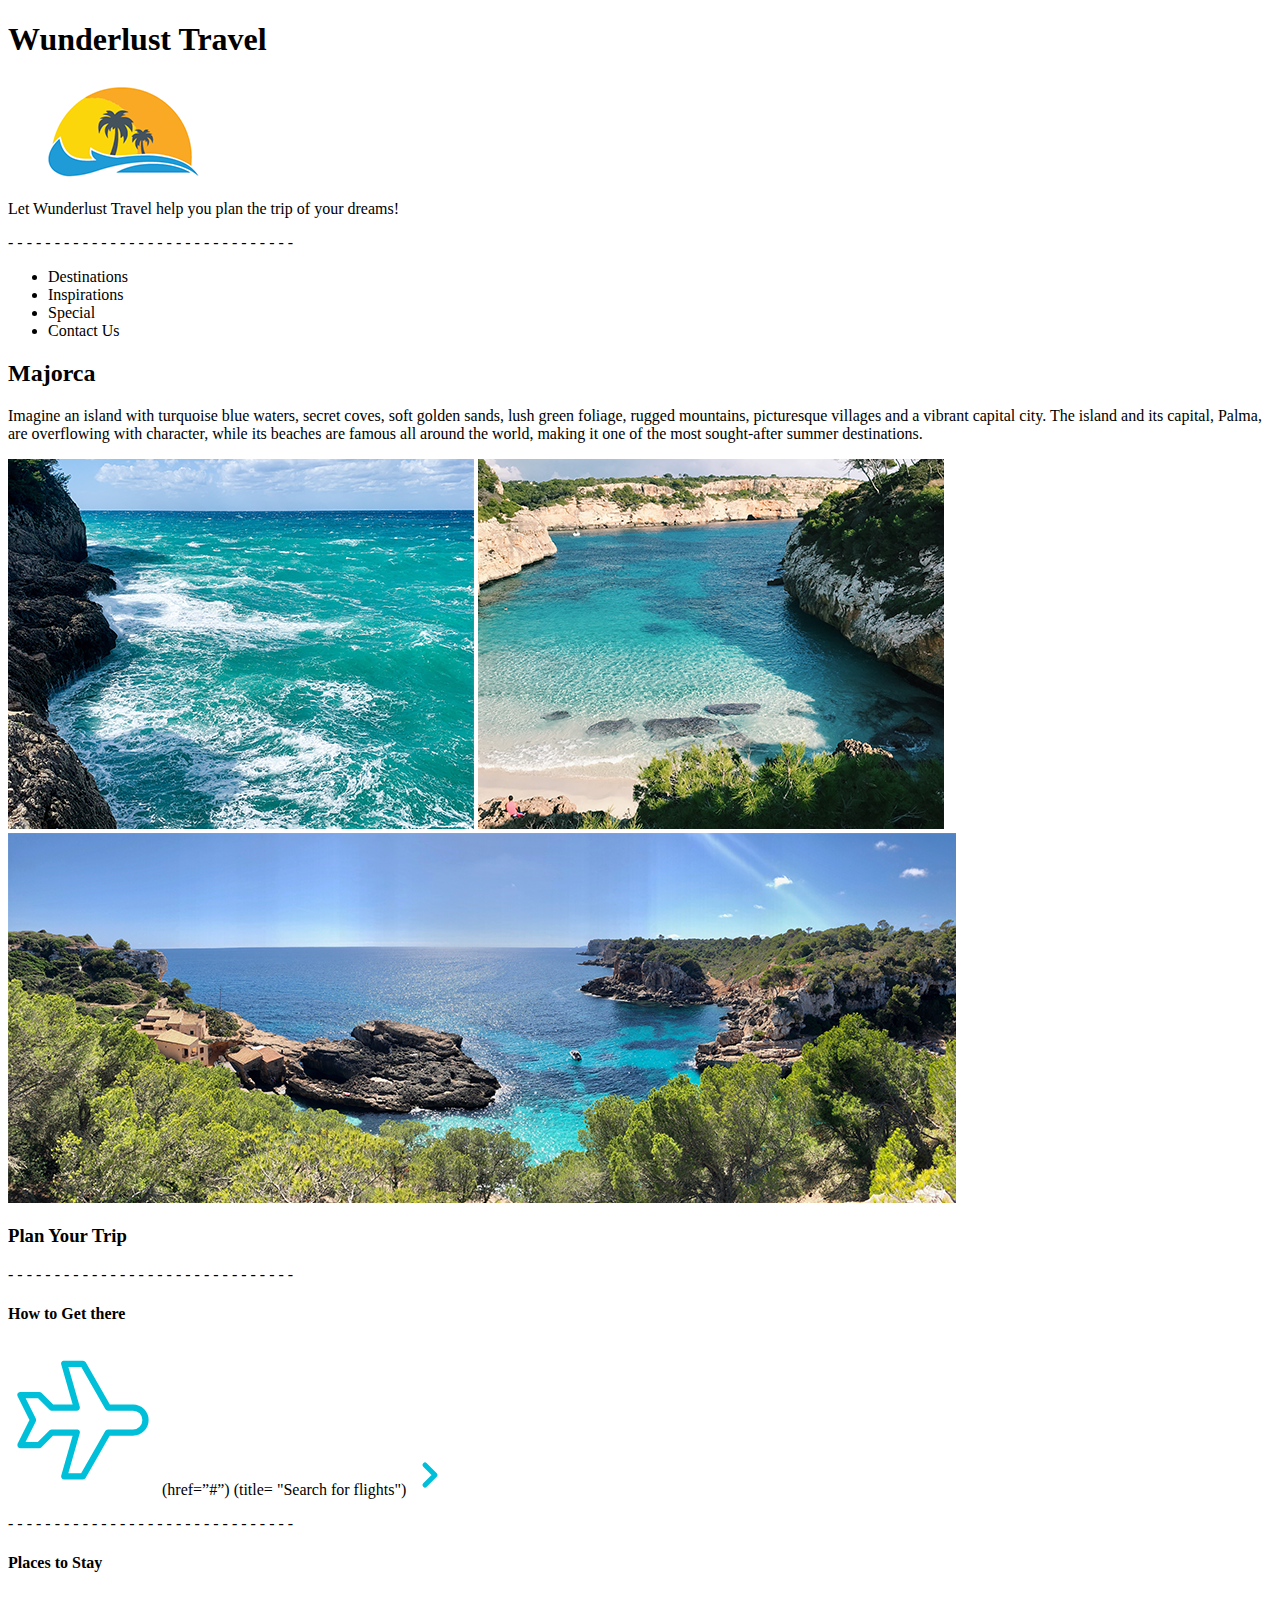
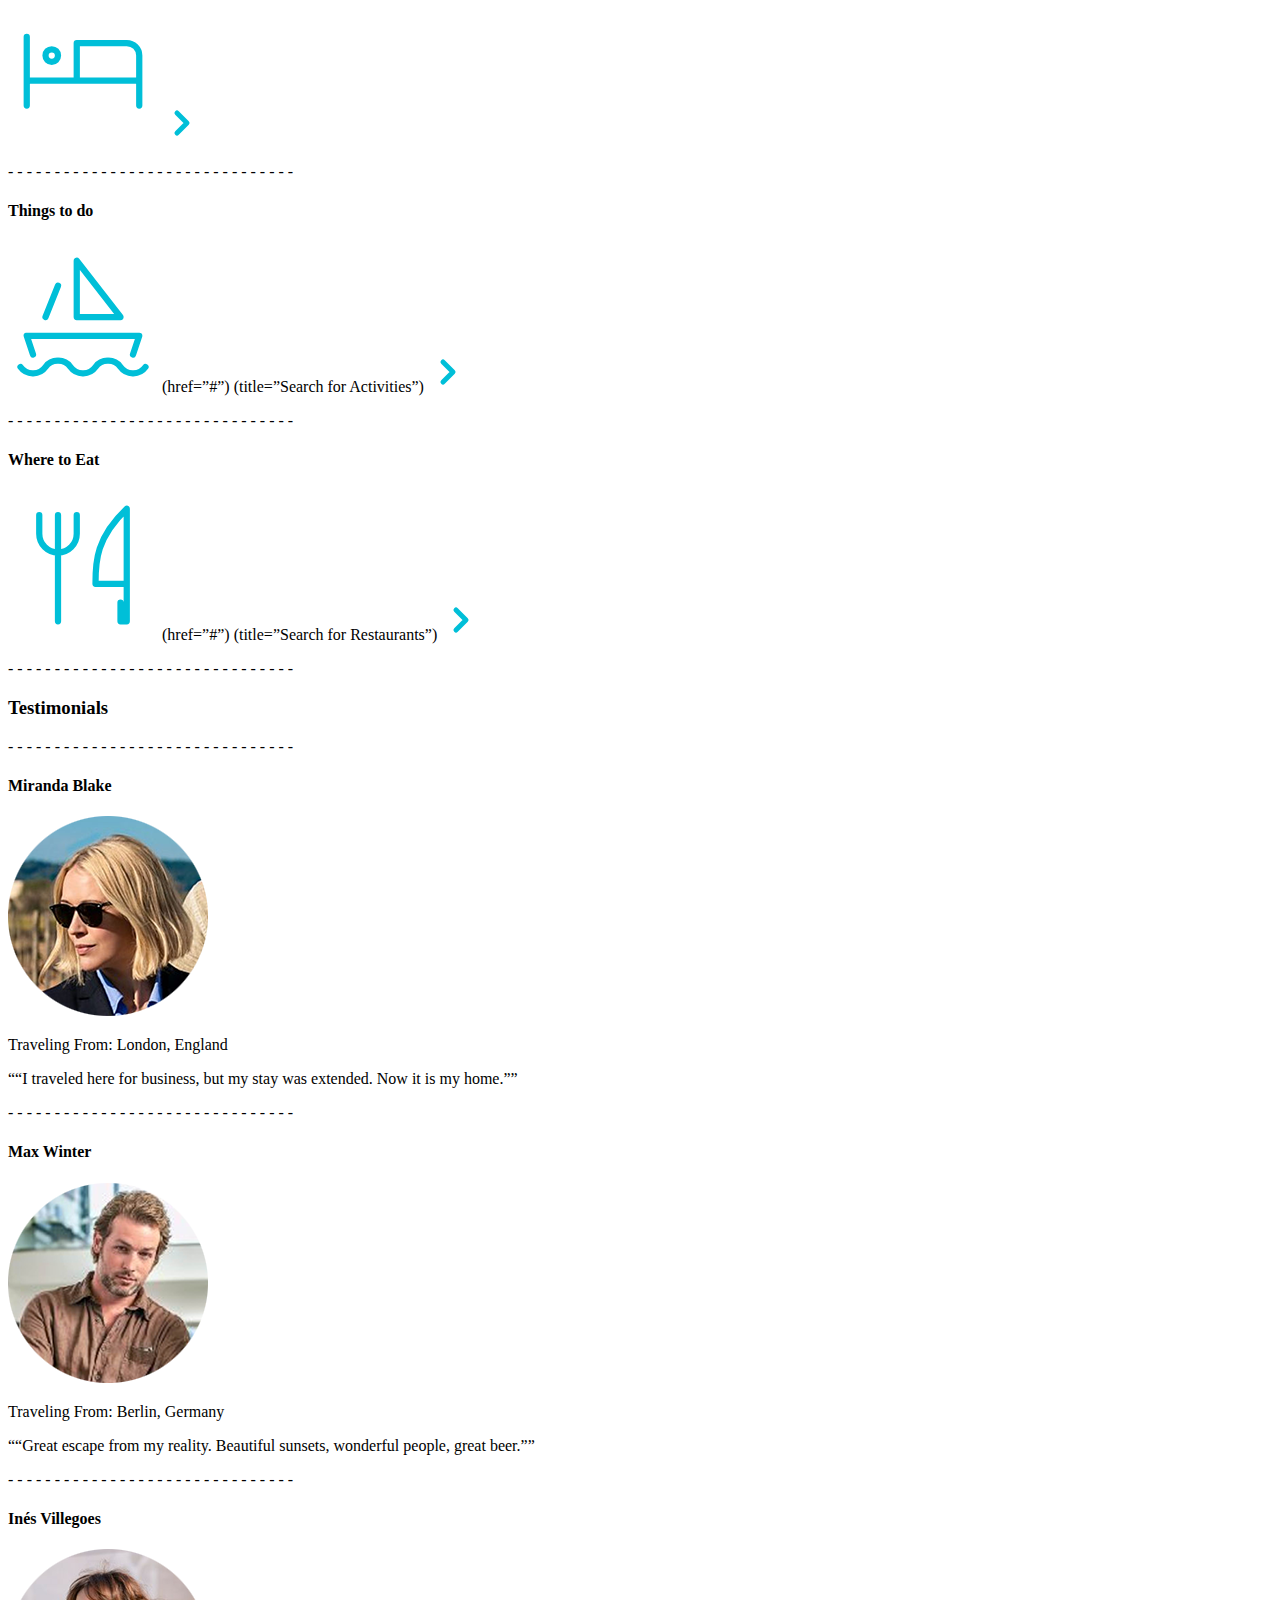
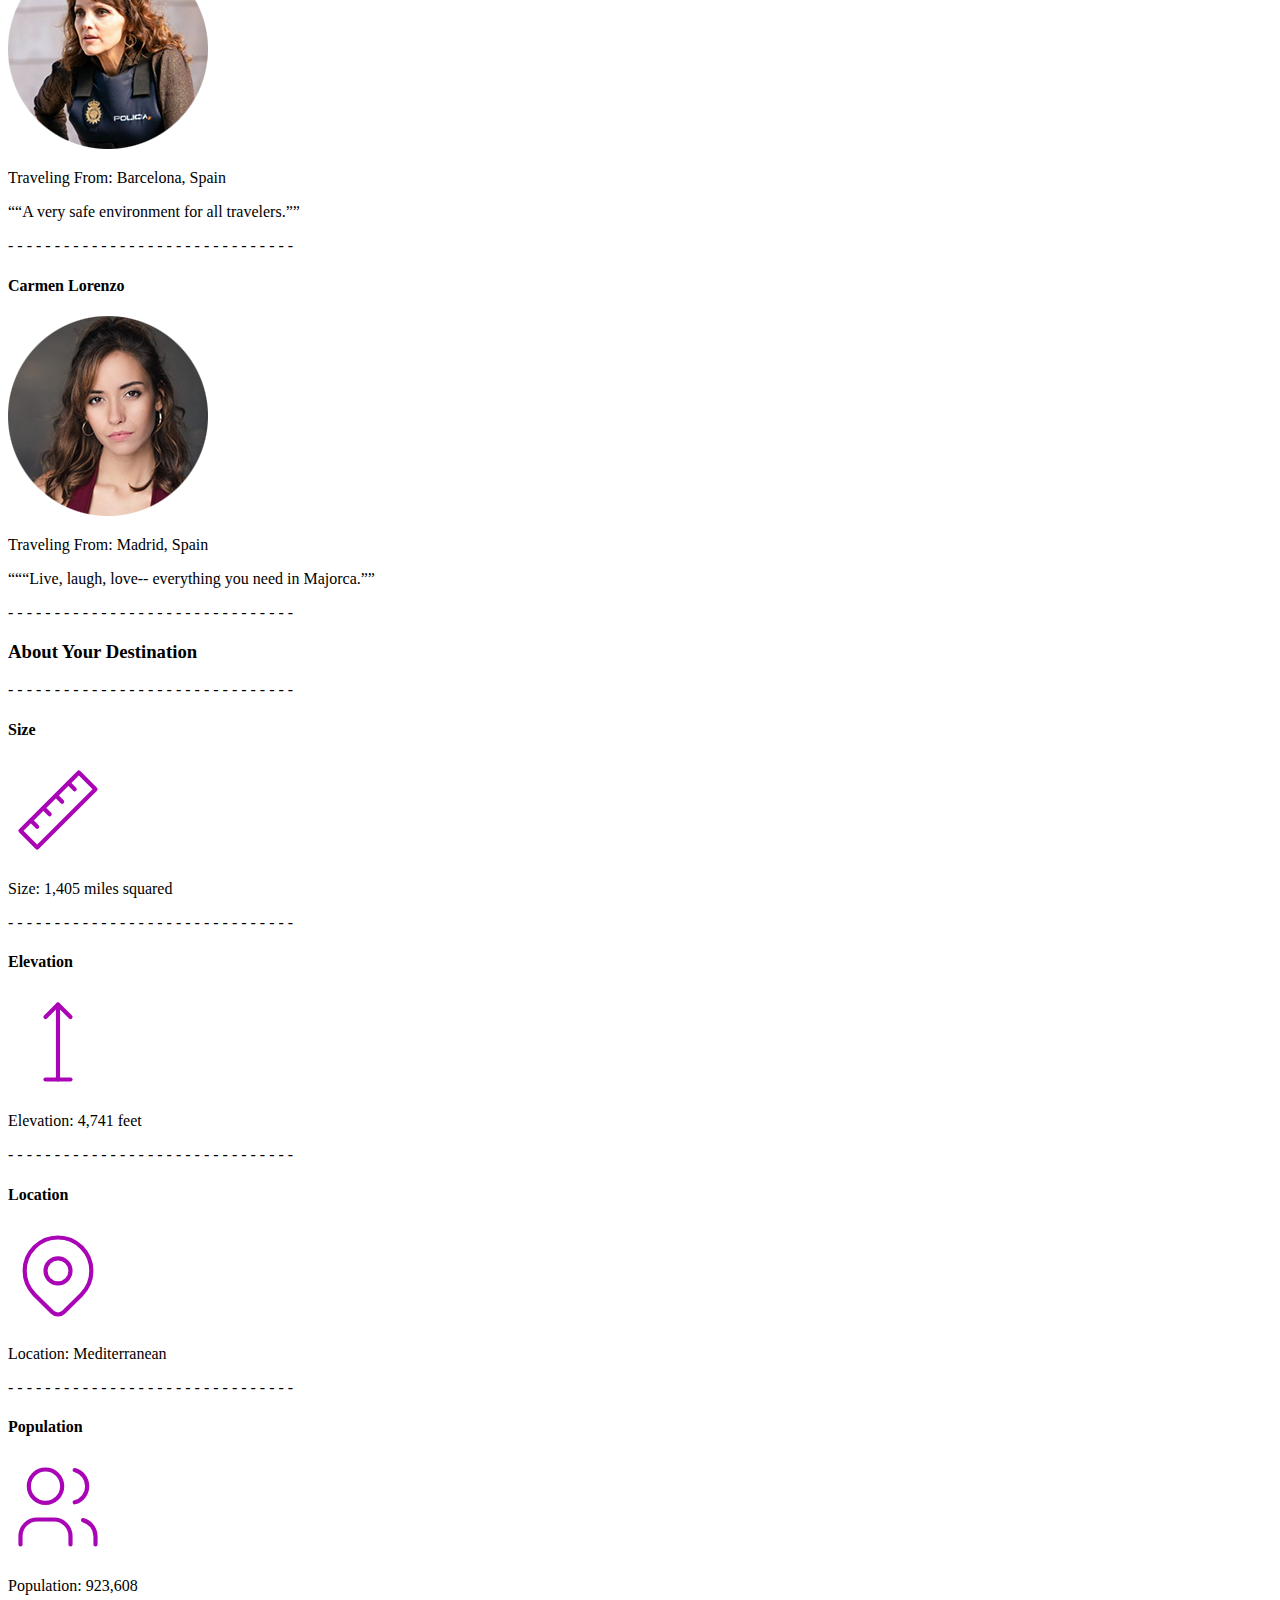
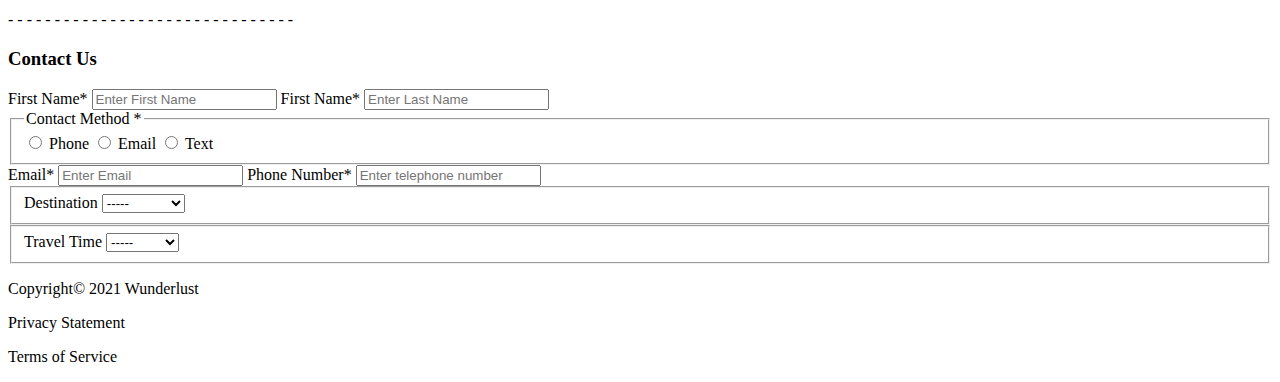
==== index.html @ 415a184a "wanderlust" ====
<!DOCTYPE html>
<html lang="en">
	<head>
		<title>Wunderlust Travel </title>
		<meta charset="utf-8">
		<meta name="description" content="GIT 414 Wunderlust ">
		<meta name="author" content="Grace Muro">
	</head>

    <body>
        <header>
            <h1>Wunderlust Travel </h1>
            <img src="logo.png" alt="logo"> 
            <p>Let Wunderlust Travel help you plan the trip of your dreams!</p>
            <p>- - - - - - - - - - - - - - - - - - - - - - - - - - - - - - -</p>
            <nav>
                <ul>
                    <li>Destinations</li>
                    <li>Inspirations</li>
                    <li>Special</li>
                    <li>Contact Us</li>
                </ul>
            </nav>
        </header>

        <main>
           <section>
            <h2>Majorca</h2>
            <p>Imagine an island with turquoise blue waters, secret coves, soft golden sands, lush green foliage, rugged mountains, picturesque villages and a vibrant capital city. The island and its capital, Palma, are overflowing with character, while its beaches are famous all around the world, making it one of the most sought-after summer destinations.</p>

            <img src="majorca-waves.png" alt = "waves of majorca">
            <img src="majorca-beach.png" alt = "majorca beach">
            <img src="majorca-cove.png" alt = "cove of majorca">
           </section>

           <section>
               <h3>Plan Your Trip</h3>
               <p>- - - - - - - - - - - - - - - - - - - - - - - - - - - - - - - </p>
               <h4>How to Get there</h4>
               <svg xmlns="http://www.w3.org/2000/svg" class="icon icon-tabler icon-tabler-plane" width="150" height="150" viewBox="0 0 24 24" stroke-width="1" stroke="#00bfd8" fill="none" stroke-linecap="round" stroke-linejoin="round">
                <path stroke="none" d="M0 0h24v24H0z" fill="none"/>
                <path d="M16 10h4a2 2 0 0 1 0 4h-4l-4 7h-3l2 -7h-4l-2 2h-3l2 -4l-2 -4h3l2 2h4l-2 -7h3z" />
              </svg>

              (href=”#”) (title= "Search for flights")
              <svg xmlns="http://www.w3.org/2000/svg" class="icon icon-tabler icon-tabler-chevron-right" width="40" height="40" viewBox="0 0 24 24" stroke-width="3" stroke="#00bfd8" fill="none" stroke-linecap="round" stroke-linejoin="round">
              <path stroke="none" d="M0 0h24v24H0z" fill="none"/>
              <polyline points="9 6 15 12 9 18" />
              </svg>
              
              <p>- - - - - - - - - - - - - - - - - - - - - - - - - - - - - - - </p>
           </section>

           <section>
                <h4>Places to Stay</h4>
                <svg xmlns="http://www.w3.org/2000/svg" class="icon icon-tabler icon-tabler-bed" width="150" height="150" viewBox="0 0 24 24" stroke-width="1" stroke="#00bfd8" fill="none" stroke-linecap="round" stroke-linejoin="round">
                    <path stroke="none" d="M0 0h24v24H0z" fill="none"/>
                    <path d="M3 7v11m0 -4h18m0 4v-8a2 2 0 0 0 -2 -2h-8v6" />
                    <circle cx="7" cy="10" r="1" />
                  </svg>

                  <svg xmlns="http://www.w3.org/2000/svg" class="icon icon-tabler icon-tabler-chevron-right" width="40" height="40" viewBox="0 0 24 24" stroke-width="3" stroke="#00bfd8" fill="none" stroke-linecap="round" stroke-linejoin="round">
                    <path stroke="none" d="M0 0h24v24H0z" fill="none"/>
                    <polyline points="9 6 15 12 9 18" />
                  </svg>
                  <p>- - - - - - - - - - - - - - - - - - - - - - - - - - - - - - - </p>
           </section>

           <section>
               <h4>Things to do</h4>

               <svg xmlns="http://www.w3.org/2000/svg" class="icon icon-tabler icon-tabler-sailboat" width="150" height="150" viewBox="0 0 24 24" stroke-width="1" stroke="#00bfd8" fill="none" stroke-linecap="round" stroke-linejoin="round">
                <path stroke="none" d="M0 0h24v24H0z" fill="none"/>
                <path d="M2 20a2.4 2.4 0 0 0 2 1a2.4 2.4 0 0 0 2 -1a2.4 2.4 0 0 1 2 -1a2.4 2.4 0 0 1 2 1a2.4 2.4 0 0 0 2 1a2.4 2.4 0 0 0 2 -1a2.4 2.4 0 0 1 2 -1a2.4 2.4 0 0 1 2 1a2.4 2.4 0 0 0 2 1a2.4 2.4 0 0 0 2 -1" />
                <path d="M4 18l-1 -3h18l-1 3" />
                <path d="M11 12h7l-7 -9v9" />
                <line x1="8" y1="7" x2="6" y2="12" />
              </svg>
              
              (href=”#”) (title=”Search for Activities”)
              <svg xmlns="http://www.w3.org/2000/svg" class="icon icon-tabler icon-tabler-chevron-right" width="40" height="40" viewBox="0 0 24 24" stroke-width="3" stroke="#00bfd8" fill="none" stroke-linecap="round" stroke-linejoin="round">
                <path stroke="none" d="M0 0h24v24H0z" fill="none"/>
                <polyline points="9 6 15 12 9 18" />
              </svg>

              <p>- - - - - - - - - - - - - - - - - - - - - - - - - - - - - - - </p>
           </section>

           <section>
               <h4>Where to Eat</h4>
               <svg xmlns="http://www.w3.org/2000/svg" class="icon icon-tabler icon-tabler-tools-kitchen-2" width="150" height="150" viewBox="0 0 24 24" stroke-width="1" stroke="#00bfd8" fill="none" stroke-linecap="round" stroke-linejoin="round">
                <path stroke="none" d="M0 0h24v24H0z" fill="none"/>
                <path d="M19 3v12h-5c-.023 -3.681 .184 -7.406 5 -12zm0 12v6h-1v-3m-10 -14v17m-3 -17v3a3 3 0 1 0 6 0v-3" />
              </svg>
              
              (href=”#”) (title=”Search for Restaurants”) 
              <svg xmlns="http://www.w3.org/2000/svg" class="icon icon-tabler icon-tabler-chevron-right" width="40" height="40" viewBox="0 0 24 24" stroke-width="3" stroke="#00bfd8" fill="none" stroke-linecap="round" stroke-linejoin="round">
                <path stroke="none" d="M0 0h24v24H0z" fill="none"/>
                <polyline points="9 6 15 12 9 18" />
              </svg>
              <p>- - - - - - - - - - - - - - - - - - - - - - - - - - - - - - - </p>
           </section>

           <section>
               <h3>Testimonials</h3>
               <p>- - - - - - - - - - - - - - - - - - - - - - - - - - - - - - - </p>

               <h4>Miranda Blake</h4>
               <img src ="miranda-blake.png" alt="photo of mmiranda blake ">
               <p>Traveling From: London, England</p>
               <q>“I traveled here for business, but my stay was extended. Now it is my home.”</q>
               <p>- - - - - - - - - - - - - - - - - - - - - - - - - - - - - - - </p>

               <h4>Max Winter</h4>
               <img src ="max-winter.png" alt ="photo of max winter">
               <p>Traveling From: Berlin, Germany</p>
               <q>“Great escape from my reality. Beautiful sunsets, wonderful people, great beer.”</q>
               <p>- - - - - - - - - - - - - - - - - - - - - - - - - - - - - - - </p>

               <h4>Inés Villegoes</h4>
               <img src ="ines-villegoes.png" alt ="photo of ines villegoes">
               <p>Traveling From: Barcelona, Spain</p>
               <q>“A very safe environment for all travelers.”</q>
               <p>- - - - - - - - - - - - - - - - - - - - - - - - - - - - - - - </p>

               <h4>Carmen Lorenzo</h4>
               <img src ="carmen-lorenzo.png" alt ="photo of carmen lorenzo">
               <p>Traveling From: Madrid, Spain</p>
               <q>““Live, laugh, love-- everything you need in Majorca.”</q>
               <p>- - - - - - - - - - - - - - - - - - - - - - - - - - - - - - - </p>
           </section>

           <section>
               <h3>About Your Destination</h3>
               <p>- - - - - - - - - - - - - - - - - - - - - - - - - - - - - - - </p>
               <h4>Size</h4>

               <svg xmlns="http://www.w3.org/2000/svg" class="icon icon-tabler icon-tabler-ruler-2" width="100" height="100" viewBox="0 0 24 24" stroke-width="1" stroke="#a905b6" fill="none" stroke-linecap="round" stroke-linejoin="round">
                <path stroke="none" d="M0 0h24v24H0z" fill="none"/>
                <path d="M17 3l4 4l-14 14l-4 -4z" />
                <path d="M16 7l-1.5 -1.5" />
                <path d="M13 10l-1.5 -1.5" />
                <path d="M10 13l-1.5 -1.5" />
                <path d="M7 16l-1.5 -1.5" />
              </svg>

              <p>Size: 1,405 miles squared</p>
              <p>- - - - - - - - - - - - - - - - - - - - - - - - - - - - - - - </p>

              <h4>Elevation</h4>

              <svg xmlns="http://www.w3.org/2000/svg" class="icon icon-tabler icon-tabler-arrow-top-bar" width="100" height="100" viewBox="0 0 24 24" stroke-width="1" stroke="#a905b6" fill="none" stroke-linecap="round" stroke-linejoin="round">
                <path stroke="none" d="M0 0h24v24H0z" fill="none"/>
                <line x1="12" y1="21" x2="12" y2="3" />
                <path d="M15 6l-3 -3l-3 3" />
                <line x1="9" y1="21" x2="15" y2="21" />
              </svg>

              <p>Elevation: 4,741 feet</p>
              <p>- - - - - - - - - - - - - - - - - - - - - - - - - - - - - - - </p>

              <h4>Location</h4>
              <svg xmlns="http://www.w3.org/2000/svg" class="icon icon-tabler icon-tabler-map-pin" width="100" height="100" viewBox="0 0 24 24" stroke-width="1" stroke="#a905b6" fill="none" stroke-linecap="round" stroke-linejoin="round">
                <path stroke="none" d="M0 0h24v24H0z" fill="none"/>
                <circle cx="12" cy="11" r="3" />
                <path d="M17.657 16.657l-4.243 4.243a2 2 0 0 1 -2.827 0l-4.244 -4.243a8 8 0 1 1 11.314 0z" />
              </svg>

              <p>Location: Mediterranean </p>
              <p>- - - - - - - - - - - - - - - - - - - - - - - - - - - - - - - </p>

              <h4>Population</h4>

              <svg xmlns="http://www.w3.org/2000/svg" class="icon icon-tabler icon-tabler-users" width="100" height="100" viewBox="0 0 24 24" stroke-width="1" stroke="#a905b6" fill="none" stroke-linecap="round" stroke-linejoin="round">
                <path stroke="none" d="M0 0h24v24H0z" fill="none"/>
                <circle cx="9" cy="7" r="4" />
                <path d="M3 21v-2a4 4 0 0 1 4 -4h4a4 4 0 0 1 4 4v2" />
                <path d="M16 3.13a4 4 0 0 1 0 7.75" />
                <path d="M21 21v-2a4 4 0 0 0 -3 -3.85" />
              </svg>

              <p>Population: 923,608</p>
              <p>- - - - - - - - - - - - - - - - - - - - - - - - - - - - - - - </p>
           </section>

           <section>
               <h3>Contact Us</h3>

               <form>
                   <!-- first name-->
			        <label for="firstName">First Name<span class="required">*</span></label>
                    <input name="firstName" type="text" placeholder="Enter First Name" id="firstName" autocomplete="name">

                    <!-- last name-->
			        <label for="lastName">First Name<span class="required">*</span></label>
                    <input name="lastName" type="text" placeholder="Enter Last Name" id="lastName" autocomplete="name">

                    <!--method of contact-->
                    <fieldset>
                        <legend>Contact Method <span class="required">*</span></legend>
                    <input type="radio" required>
                            <label class="radio">Phone</label>
                
                    <input type="radio" required>
                            <label class="radio">Email</label>

                    <input type="radio" required>
                            <label class="radio">Text</label>
                    </fieldset>

                    <!--email-->
                    <label for="email">Email<span class="required">*</span></label>
                    <input name="email" type="email" placeholder="Enter Email" id="email" autocomplete="email">
                        
                    <!--phone number-->
                    <label for="phoneNumber">Phone Number<span class="required">*</span></label>
                    <input name="phoneNumber" type="text" placeholder="Enter telephone number" id="phoneNumber" autocomplete="tel-national">

                    <!--destination-->
                    <fieldset>
                        <label for="destination" class = "destination">Destination</label>
                                 <select id="destination" name="destination">
                                    <option value="Destination">-----</option>
                                    <option value="Barcelona">Barcelona</option>
                                    <option value="Granada">Granada</option>
                                    <option value="Ibiza">Ibiza</option>
                                    <option value="Madrids">Madrid</option>
                                    <option value="Majorca"> Majorca</option>
                                    <option value="Seville">Seville</option>
                                    <option value="Tenerife">Tenerife</option>
                                    <option value="Valencia">Valencia</option>
                                </select>
                    </fieldset>

                    <!--Travel Time-->
                    <fieldset>
                        <label for="travelTime" class = "travelTime">Travel Time</label>
                                 <select id="travelTime" name="travelTime">
                                    <option value="travelTime">-----</option>
                                    <option value="Fall">Fall</option>
                                    <option value="Winter">Winter</option>
                                    <option value="Spring">Spring</option>
                                    <option value="Summer">Summer</option>
                                    <option value="Flexible">Flexible</option>
                                </select>
                    </fieldset>
                </form>
            </section>
        </main>
            <footer>
            <p>Copyright&copy; 2021 Wunderlust</p>
            <p>Privacy Statement</p>
            <p>Terms of Service</p>
            </footer>
    </body>
</html>
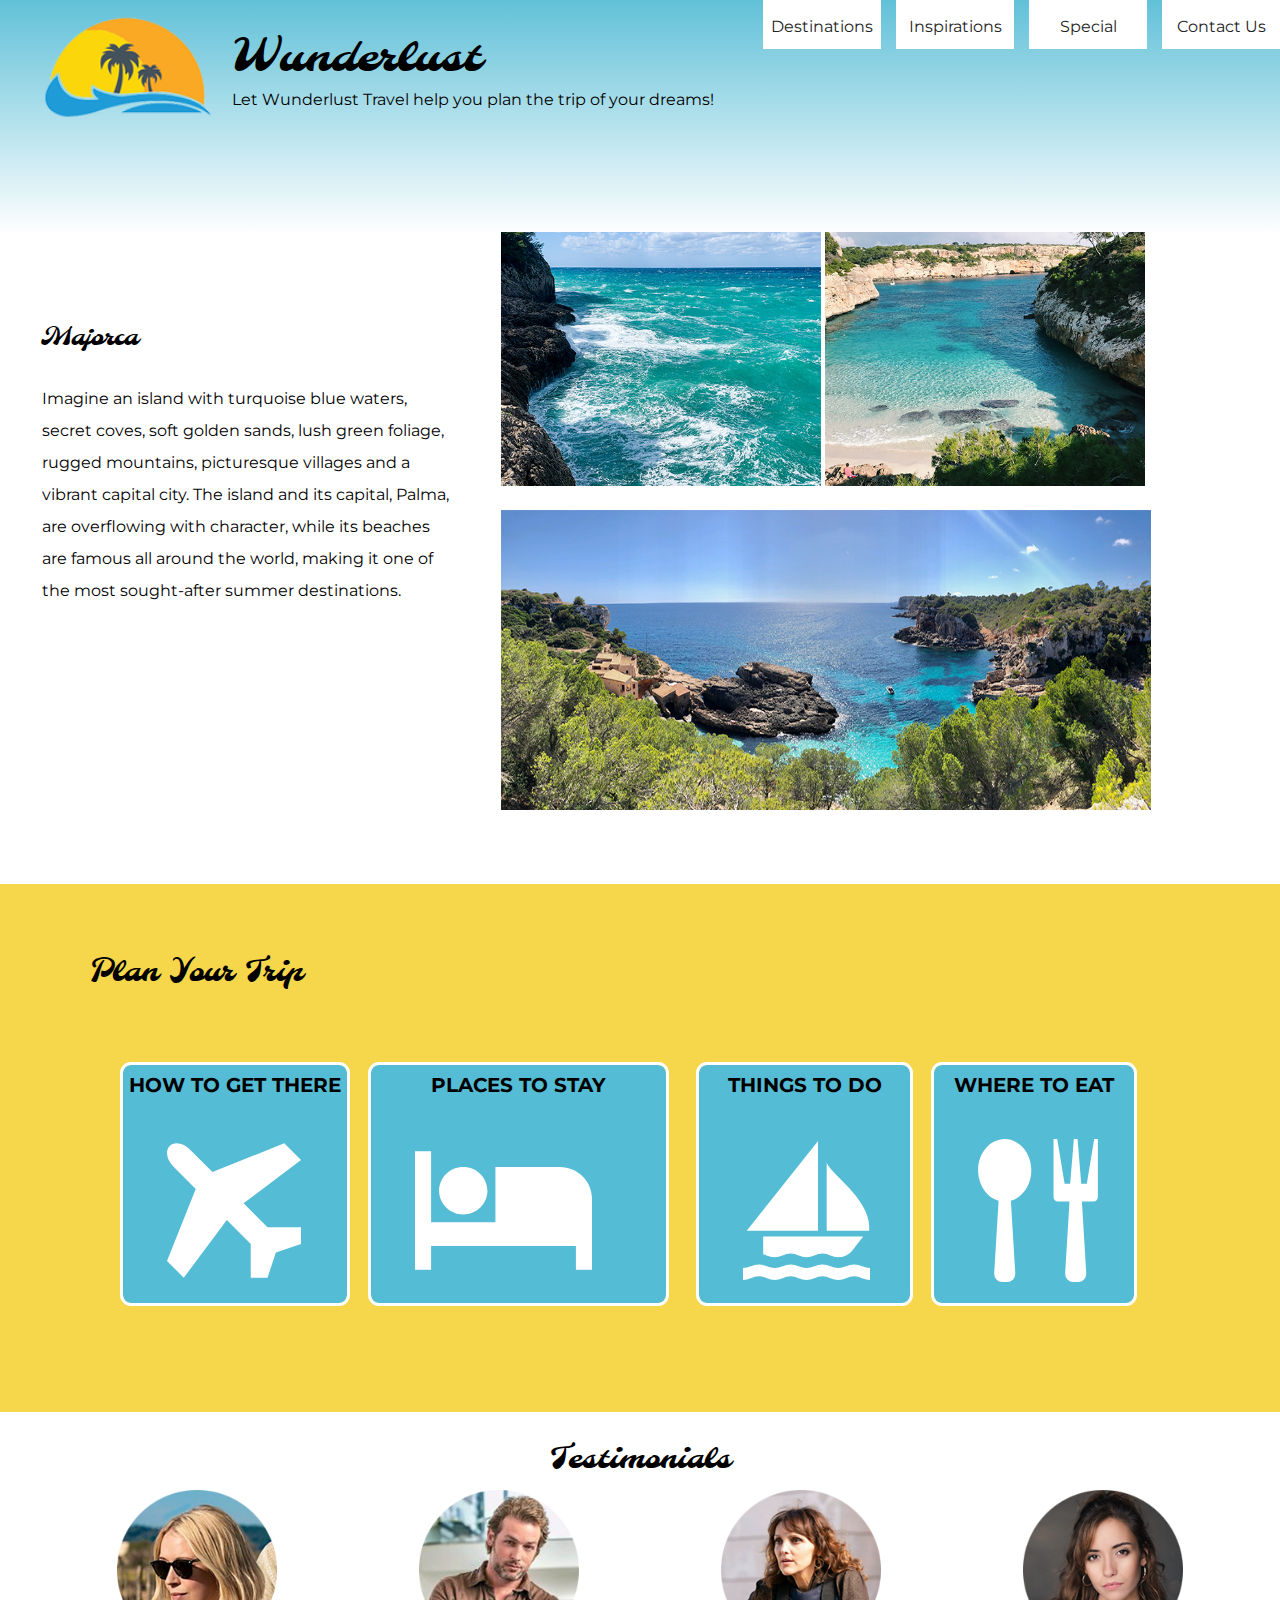
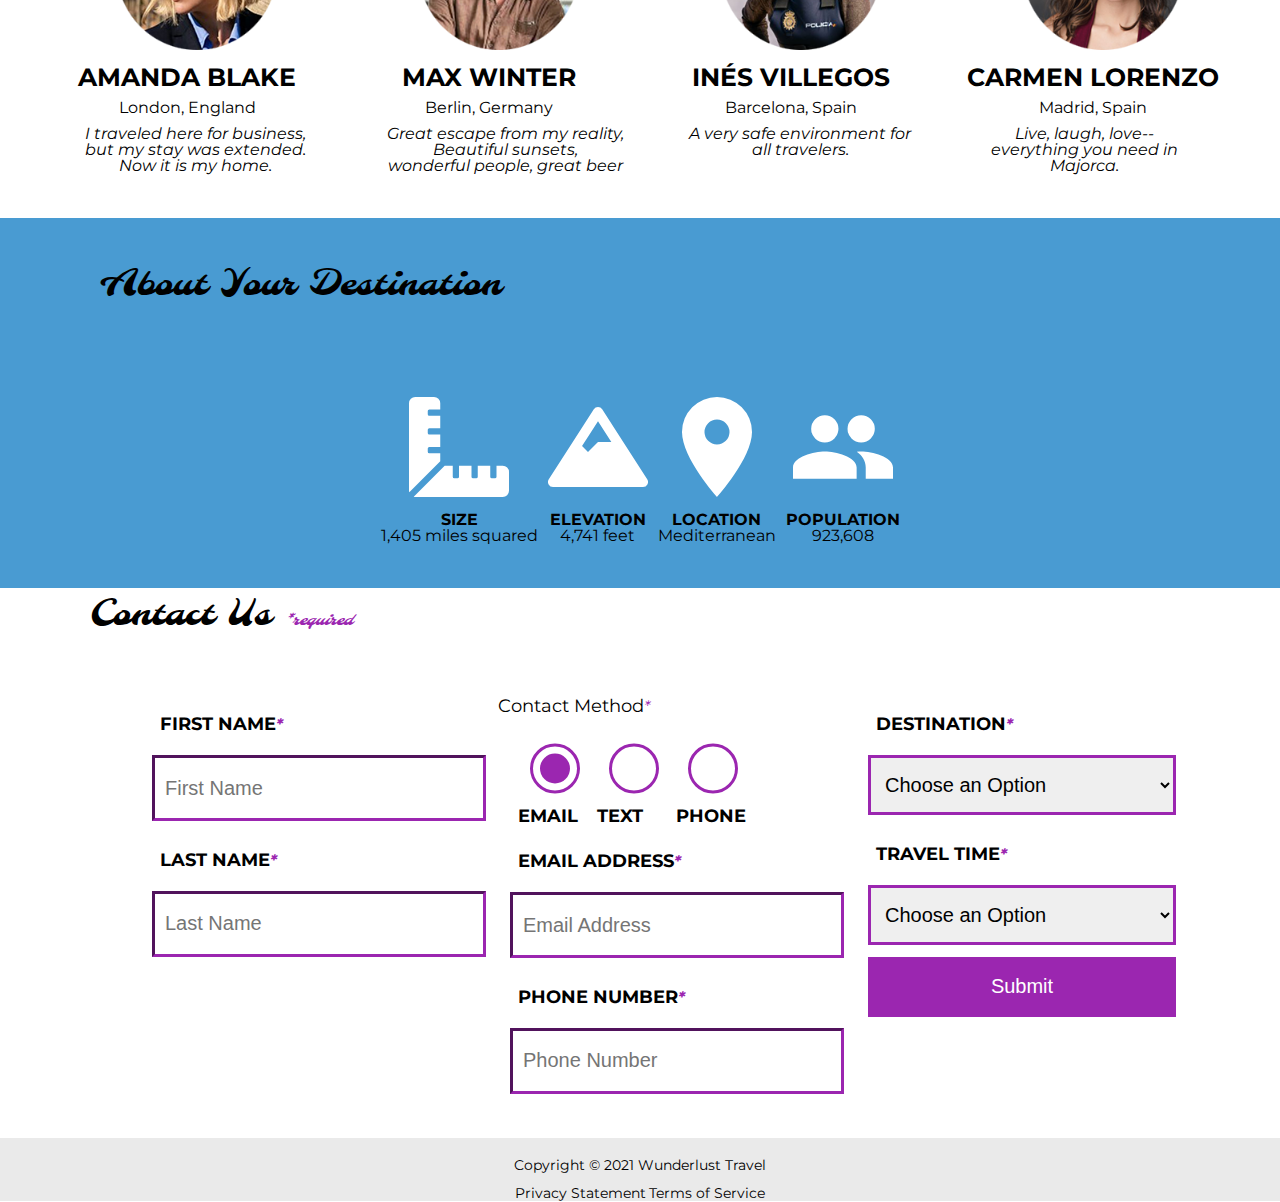
==== commit d7c6b4aa: "final fr" ====
--- a/index.html
+++ b/index.html
@@ -1,256 +1,239 @@
 <!DOCTYPE html>
 <html lang="en">
-	<head>
-		<title>Wunderlust Travel </title>
-		<meta charset="utf-8">
-		<meta name="description" content="GIT 414 Wunderlust ">
-		<meta name="author" content="Grace Muro">
-	</head>
+    <head>
+        <meta charset="utf-8">
+        <meta name="viewport" content="width=device-width, initial-scale=1">
+        <meta name="author" content="Jessica Barnett, Christina Carrasquilla">
+        <meta name="description" content="Let Wunderlust Travel take you to beautiful Majorca this year! Majorca is a beautiful island and offers beauty and fun to its visitors">
+        <meta name="keywords" content="travel, majorca, beach, island, vacation, destination, getaway, restaurants in majorca, entertainment in majorca, testimonials from visitors">
+        <title>Wunderlust Travel</title>
+        <meta name="robots" content="index,follow">
+        <link href="styles.css" rel="stylesheet">
 
+        <!-- ~~~~~~~~~~ TWITTER CARD TAGS ~~~~~~~~~~ -->
+        <meta name="twitter:card" content="summary_large_image">
+        <meta name="twitter:site" content="@wunderlusttravel">
+        <meta name="twitter:creator" content="@wunderlusttravel">
+        <meta name="twitter:title" content="Wunderlust Travel: Majorca">
+        <meta name="twitter:description" content="Let Wunderlust Travel take you to beautiful Majorca this year! Majorca is a beautiful island and offers beauty and fun to its visitors">
+        <meta name="twitter:image" content="https://wunderlusttravel.com/images/majorca-cove.png">
+
+        <!-- ~~~~~~~~~~ OPEN GRAPH META TAGS ~~~~~~~~~~ -->
+        <meta property="og:title" content="See Majorca with Wunderlust Travel">
+        <meta property="og:type" content="website">
+        <meta property="og:image" content="https://wunderlusttravel.com/images/majorca-cove.png">
+        <meta property="og:url" content="https://wunderlusttravel.com/majorca">
+        <meta property="og:description" content="Let Wunderlust Travel take you to beautiful Majorca this year! Majorca is a beautiful island and offers beauty and fun to its visitors">
+        <!-- ~~~~~~~~~~FAVICON ~~~~~~~~~~ -->
+        <link rel="shortcut icon" href="images/favicon.png">
+
+        <!-- ~~~~~~~~~~ GOOGLE FONTS ~~~~~~~~~~ -->
+        <link rel="preconnect" href="https://fonts.googleapis.com">
+        <link rel="preconnect" href="https://fonts.gstatic.com" crossorigin>
+        <link href="https://fonts.googleapis.com/css2?family=Molle:ital@1&family=Montserrat:wght@400;600&display=swap" rel="stylesheet">
+        <link href="styles.css" rel="stylesheet">
+    </head>
     <body>
+        <a id="skip" href="#main-content">Skip to Main Content</a>
+        <!-- styling skip links: https://webaim.org/techniques/css/invisiblecontent/ -->
         <header>
-            <h1>Wunderlust Travel </h1>
-            <img src="logo.png" alt="logo"> 
-            <p>Let Wunderlust Travel help you plan the trip of your dreams!</p>
-            <p>- - - - - - - - - - - - - - - - - - - - - - - - - - - - - - -</p>
+            <a href="index.html" id="logo"><img src="images/logo.png" alt="The Wunderlust logo shows blue waves and the outline of two palm trees against an orange sun"></a>
+            <h1>Wunderlust<br></h1>
+			<p>Let Wunderlust Travel help you plan the trip of your dreams!<br><br></p>			
             <nav>
-                <ul>
-                    <li>Destinations</li>
-                    <li>Inspirations</li>
-                    <li>Special</li>
-                    <li>Contact Us</li>
-                </ul>
+                <div id="menu-toggle">
+                    <!-- responsive menu code from (with changes made to match mockups): https://css-tricks.com/three-css-alternatives-to-javascript-navigation/ -->
+                    <h2 class="sr-only">Main Navigation</h2>
+                    <!-- hidden but accessible headings from: https://webaim.org/techniques/css/invisiblecontent/ -->
+                    <input name="toggle" id="toggle" type="checkbox">
+                    <label for="toggle">Menu</label>
+                    <ul id="menu">
+                        <li class="active"><a href="#">Destinations</a></li>
+                        <li><a href="#">Inspirations</a></li>
+                        <li><a href="#">Special</a></li>
+                        <li><a href="#">Contact Us</a></li>
+                    </ul>
+                </div>
             </nav>
         </header>
-
-        <main>
-           <section>
-            <h2>Majorca</h2>
-            <p>Imagine an island with turquoise blue waters, secret coves, soft golden sands, lush green foliage, rugged mountains, picturesque villages and a vibrant capital city. The island and its capital, Palma, are overflowing with character, while its beaches are famous all around the world, making it one of the most sought-after summer destinations.</p>
-
-            <img src="majorca-waves.png" alt = "waves of majorca">
-            <img src="majorca-beach.png" alt = "majorca beach">
-            <img src="majorca-cove.png" alt = "cove of majorca">
-           </section>
-
-           <section>
-               <h3>Plan Your Trip</h3>
-               <p>- - - - - - - - - - - - - - - - - - - - - - - - - - - - - - - </p>
-               <h4>How to Get there</h4>
-               <svg xmlns="http://www.w3.org/2000/svg" class="icon icon-tabler icon-tabler-plane" width="150" height="150" viewBox="0 0 24 24" stroke-width="1" stroke="#00bfd8" fill="none" stroke-linecap="round" stroke-linejoin="round">
-                <path stroke="none" d="M0 0h24v24H0z" fill="none"/>
-                <path d="M16 10h4a2 2 0 0 1 0 4h-4l-4 7h-3l2 -7h-4l-2 2h-3l2 -4l-2 -4h3l2 2h4l-2 -7h3z" />
-              </svg>
-
-              (href=”#”) (title= "Search for flights")
-              <svg xmlns="http://www.w3.org/2000/svg" class="icon icon-tabler icon-tabler-chevron-right" width="40" height="40" viewBox="0 0 24 24" stroke-width="3" stroke="#00bfd8" fill="none" stroke-linecap="round" stroke-linejoin="round">
-              <path stroke="none" d="M0 0h24v24H0z" fill="none"/>
-              <polyline points="9 6 15 12 9 18" />
-              </svg>
-              
-              <p>- - - - - - - - - - - - - - - - - - - - - - - - - - - - - - - </p>
-           </section>
-
-           <section>
-                <h4>Places to Stay</h4>
-                <svg xmlns="http://www.w3.org/2000/svg" class="icon icon-tabler icon-tabler-bed" width="150" height="150" viewBox="0 0 24 24" stroke-width="1" stroke="#00bfd8" fill="none" stroke-linecap="round" stroke-linejoin="round">
-                    <path stroke="none" d="M0 0h24v24H0z" fill="none"/>
-                    <path d="M3 7v11m0 -4h18m0 4v-8a2 2 0 0 0 -2 -2h-8v6" />
-                    <circle cx="7" cy="10" r="1" />
-                  </svg>
-
-                  <svg xmlns="http://www.w3.org/2000/svg" class="icon icon-tabler icon-tabler-chevron-right" width="40" height="40" viewBox="0 0 24 24" stroke-width="3" stroke="#00bfd8" fill="none" stroke-linecap="round" stroke-linejoin="round">
-                    <path stroke="none" d="M0 0h24v24H0z" fill="none"/>
-                    <polyline points="9 6 15 12 9 18" />
-                  </svg>
-                  <p>- - - - - - - - - - - - - - - - - - - - - - - - - - - - - - - </p>
-           </section>
-
-           <section>
-               <h4>Things to do</h4>
-
-               <svg xmlns="http://www.w3.org/2000/svg" class="icon icon-tabler icon-tabler-sailboat" width="150" height="150" viewBox="0 0 24 24" stroke-width="1" stroke="#00bfd8" fill="none" stroke-linecap="round" stroke-linejoin="round">
-                <path stroke="none" d="M0 0h24v24H0z" fill="none"/>
-                <path d="M2 20a2.4 2.4 0 0 0 2 1a2.4 2.4 0 0 0 2 -1a2.4 2.4 0 0 1 2 -1a2.4 2.4 0 0 1 2 1a2.4 2.4 0 0 0 2 1a2.4 2.4 0 0 0 2 -1a2.4 2.4 0 0 1 2 -1a2.4 2.4 0 0 1 2 1a2.4 2.4 0 0 0 2 1a2.4 2.4 0 0 0 2 -1" />
-                <path d="M4 18l-1 -3h18l-1 3" />
-                <path d="M11 12h7l-7 -9v9" />
-                <line x1="8" y1="7" x2="6" y2="12" />
-              </svg>
-              
-              (href=”#”) (title=”Search for Activities”)
-              <svg xmlns="http://www.w3.org/2000/svg" class="icon icon-tabler icon-tabler-chevron-right" width="40" height="40" viewBox="0 0 24 24" stroke-width="3" stroke="#00bfd8" fill="none" stroke-linecap="round" stroke-linejoin="round">
-                <path stroke="none" d="M0 0h24v24H0z" fill="none"/>
-                <polyline points="9 6 15 12 9 18" />
-              </svg>
-
-              <p>- - - - - - - - - - - - - - - - - - - - - - - - - - - - - - - </p>
-           </section>
-
-           <section>
-               <h4>Where to Eat</h4>
-               <svg xmlns="http://www.w3.org/2000/svg" class="icon icon-tabler icon-tabler-tools-kitchen-2" width="150" height="150" viewBox="0 0 24 24" stroke-width="1" stroke="#00bfd8" fill="none" stroke-linecap="round" stroke-linejoin="round">
-                <path stroke="none" d="M0 0h24v24H0z" fill="none"/>
-                <path d="M19 3v12h-5c-.023 -3.681 .184 -7.406 5 -12zm0 12v6h-1v-3m-10 -14v17m-3 -17v3a3 3 0 1 0 6 0v-3" />
-              </svg>
-              
-              (href=”#”) (title=”Search for Restaurants”) 
-              <svg xmlns="http://www.w3.org/2000/svg" class="icon icon-tabler icon-tabler-chevron-right" width="40" height="40" viewBox="0 0 24 24" stroke-width="3" stroke="#00bfd8" fill="none" stroke-linecap="round" stroke-linejoin="round">
-                <path stroke="none" d="M0 0h24v24H0z" fill="none"/>
-                <polyline points="9 6 15 12 9 18" />
-              </svg>
-              <p>- - - - - - - - - - - - - - - - - - - - - - - - - - - - - - - </p>
-           </section>
-
-           <section>
-               <h3>Testimonials</h3>
-               <p>- - - - - - - - - - - - - - - - - - - - - - - - - - - - - - - </p>
-
-               <h4>Miranda Blake</h4>
-               <img src ="miranda-blake.png" alt="photo of mmiranda blake ">
-               <p>Traveling From: London, England</p>
-               <q>“I traveled here for business, but my stay was extended. Now it is my home.”</q>
-               <p>- - - - - - - - - - - - - - - - - - - - - - - - - - - - - - - </p>
-
-               <h4>Max Winter</h4>
-               <img src ="max-winter.png" alt ="photo of max winter">
-               <p>Traveling From: Berlin, Germany</p>
-               <q>“Great escape from my reality. Beautiful sunsets, wonderful people, great beer.”</q>
-               <p>- - - - - - - - - - - - - - - - - - - - - - - - - - - - - - - </p>
-
-               <h4>Inés Villegoes</h4>
-               <img src ="ines-villegoes.png" alt ="photo of ines villegoes">
-               <p>Traveling From: Barcelona, Spain</p>
-               <q>“A very safe environment for all travelers.”</q>
-               <p>- - - - - - - - - - - - - - - - - - - - - - - - - - - - - - - </p>
-
-               <h4>Carmen Lorenzo</h4>
-               <img src ="carmen-lorenzo.png" alt ="photo of carmen lorenzo">
-               <p>Traveling From: Madrid, Spain</p>
-               <q>““Live, laugh, love-- everything you need in Majorca.”</q>
-               <p>- - - - - - - - - - - - - - - - - - - - - - - - - - - - - - - </p>
-           </section>
-
-           <section>
-               <h3>About Your Destination</h3>
-               <p>- - - - - - - - - - - - - - - - - - - - - - - - - - - - - - - </p>
-               <h4>Size</h4>
-
-               <svg xmlns="http://www.w3.org/2000/svg" class="icon icon-tabler icon-tabler-ruler-2" width="100" height="100" viewBox="0 0 24 24" stroke-width="1" stroke="#a905b6" fill="none" stroke-linecap="round" stroke-linejoin="round">
-                <path stroke="none" d="M0 0h24v24H0z" fill="none"/>
-                <path d="M17 3l4 4l-14 14l-4 -4z" />
-                <path d="M16 7l-1.5 -1.5" />
-                <path d="M13 10l-1.5 -1.5" />
-                <path d="M10 13l-1.5 -1.5" />
-                <path d="M7 16l-1.5 -1.5" />
-              </svg>
-
-              <p>Size: 1,405 miles squared</p>
-              <p>- - - - - - - - - - - - - - - - - - - - - - - - - - - - - - - </p>
-
-              <h4>Elevation</h4>
-
-              <svg xmlns="http://www.w3.org/2000/svg" class="icon icon-tabler icon-tabler-arrow-top-bar" width="100" height="100" viewBox="0 0 24 24" stroke-width="1" stroke="#a905b6" fill="none" stroke-linecap="round" stroke-linejoin="round">
-                <path stroke="none" d="M0 0h24v24H0z" fill="none"/>
-                <line x1="12" y1="21" x2="12" y2="3" />
-                <path d="M15 6l-3 -3l-3 3" />
-                <line x1="9" y1="21" x2="15" y2="21" />
-              </svg>
-
-              <p>Elevation: 4,741 feet</p>
-              <p>- - - - - - - - - - - - - - - - - - - - - - - - - - - - - - - </p>
-
-              <h4>Location</h4>
-              <svg xmlns="http://www.w3.org/2000/svg" class="icon icon-tabler icon-tabler-map-pin" width="100" height="100" viewBox="0 0 24 24" stroke-width="1" stroke="#a905b6" fill="none" stroke-linecap="round" stroke-linejoin="round">
-                <path stroke="none" d="M0 0h24v24H0z" fill="none"/>
-                <circle cx="12" cy="11" r="3" />
-                <path d="M17.657 16.657l-4.243 4.243a2 2 0 0 1 -2.827 0l-4.244 -4.243a8 8 0 1 1 11.314 0z" />
-              </svg>
-
-              <p>Location: Mediterranean </p>
-              <p>- - - - - - - - - - - - - - - - - - - - - - - - - - - - - - - </p>
-
-              <h4>Population</h4>
-
-              <svg xmlns="http://www.w3.org/2000/svg" class="icon icon-tabler icon-tabler-users" width="100" height="100" viewBox="0 0 24 24" stroke-width="1" stroke="#a905b6" fill="none" stroke-linecap="round" stroke-linejoin="round">
-                <path stroke="none" d="M0 0h24v24H0z" fill="none"/>
-                <circle cx="9" cy="7" r="4" />
-                <path d="M3 21v-2a4 4 0 0 1 4 -4h4a4 4 0 0 1 4 4v2" />
-                <path d="M16 3.13a4 4 0 0 1 0 7.75" />
-                <path d="M21 21v-2a4 4 0 0 0 -3 -3.85" />
-              </svg>
-
-              <p>Population: 923,608</p>
-              <p>- - - - - - - - - - - - - - - - - - - - - - - - - - - - - - - </p>
-           </section>
-
-           <section>
-               <h3>Contact Us</h3>
-
-               <form>
-                   <!-- first name-->
-			        <label for="firstName">First Name<span class="required">*</span></label>
-                    <input name="firstName" type="text" placeholder="Enter First Name" id="firstName" autocomplete="name">
-
-                    <!-- last name-->
-			        <label for="lastName">First Name<span class="required">*</span></label>
-                    <input name="lastName" type="text" placeholder="Enter Last Name" id="lastName" autocomplete="name">
-
-                    <!--method of contact-->
-                    <fieldset>
-                        <legend>Contact Method <span class="required">*</span></legend>
-                    <input type="radio" required>
-                            <label class="radio">Phone</label>
-                
-                    <input type="radio" required>
-                            <label class="radio">Email</label>
-
-                    <input type="radio" required>
-                            <label class="radio">Text</label>
-                    </fieldset>
-
-                    <!--email-->
-                    <label for="email">Email<span class="required">*</span></label>
-                    <input name="email" type="email" placeholder="Enter Email" id="email" autocomplete="email">
-                        
-                    <!--phone number-->
-                    <label for="phoneNumber">Phone Number<span class="required">*</span></label>
-                    <input name="phoneNumber" type="text" placeholder="Enter telephone number" id="phoneNumber" autocomplete="tel-national">
-
-                    <!--destination-->
-                    <fieldset>
-                        <label for="destination" class = "destination">Destination</label>
-                                 <select id="destination" name="destination">
-                                    <option value="Destination">-----</option>
-                                    <option value="Barcelona">Barcelona</option>
-                                    <option value="Granada">Granada</option>
-                                    <option value="Ibiza">Ibiza</option>
-                                    <option value="Madrids">Madrid</option>
-                                    <option value="Majorca"> Majorca</option>
-                                    <option value="Seville">Seville</option>
-                                    <option value="Tenerife">Tenerife</option>
-                                    <option value="Valencia">Valencia</option>
+        <main id="main-content">
+            <article>
+                <div id="intro">  
+                    <h2><br>Majorca</h2>
+                    <p>Imagine an island with turquoise blue waters, secret coves, soft golden sands, lush green foliage, rugged mountains, picturesque villages and a vibrant capital city. The island and its capital, Palma, are overflowing with character, while its beaches are famous all around the world, making it one of the most sought-after summer destinations.</p>
+                    <div id="img-grid">
+                        <img src="images/majorca-waves.png" alt="Turquoise blue waters with white wave caps crashing against a rock cliff">
+                        <img src="images/majorca-beach.png" alt="A calm cove with turquoise waters calmly lapping at a light sand beach">
+                        <picture>
+                            <source srcset="images/majorca-cove-small.png"
+                                media="(max-width: 500px)">
+                            <img src="images/majorca-cove.png" alt="Deep blue water leading to the horizon with the island and trees in the foreground">
+                        </picture>
+                    </div>
+                </div>  
+                <section id="plan">
+                    <h3>Plan Your Trip</h3>
+                    <div>
+                        <section>
+                            <h4>How to Get There</h4>
+                            <a href="#" title="Search for flights">
+                                <img src="images/get.svg" alt="airplane icon">
+                            </a>
+                        </section>      
+                        <section>
+                            <h4>Places to Stay</h4>
+                            <a href="#" title="Search for hotels">
+                                <img src="images/stay.svg" alt="bed icon">
+                            </a>
+                        </section>
+                        <section>
+                            <h4>Things to Do</h4>
+                            <a href="#" title="Search for Activities">
+                                <img src="images/do.svg" alt="sailboat icon">
+                            </a>                     
+                        </section>    
+                        <section>
+                            <h4>Where to Eat</h4>
+                            <a href="#" title="Search for Restaurants">
+                                <img src="images/eat.svg" alt="fork and spoon icon">                         
+                            </a>
+                        </section>
+                    </div>   
+                </section>
+                <section id="testimonials">
+                  <h3>Testimonials</h3>
+                    <div>
+                        <section>
+                            <img src="images/miranda-blake.png" alt="Miranda Blake has a blonde bob and is wearing dark sunglasses">
+                            <h4>Amanda Blake</h4>
+                            <p>London, England</p>
+                            <q>I traveled here for business, <br>but my stay was extended.<br> Now it is my home.</q>
+                        </section>
+                        <section>
+                            <img src="images/max-winter.png" alt="Max Winter has dark blonde hair and a trimmed beard and mustache">
+                            <h4>Max Winter</h4>
+                            <p>Berlin, Germany</p>
+                            <q>Great escape from my reality, <br>Beautiful sunsets,<br> wonderful people, great beer</q>
+                        </section>
+                        <section>
+                            <img src="images/ines-villegoes.png" alt="Ines Villegos has shoulder-length, wavy, brown hair and is wearing a brown sweater"> 
+                            <h4>Inés Villegos</h4> 
+                            <p>Barcelona, Spain</p>
+                            <q>A very safe environment for<br>all travelers.</q>
+                        </section>
+                        <section>
+                            <img src="images/carmen-lorenzo.png" alt="Carmen Lorenzo has long, dark brown hair and is wearing gold hoop earrings">
+                            <h4>Carmen Lorenzo</h4> 
+                            <p>Madrid, Spain</p>
+                            <q>Live, laugh, love-- <br>everything you need in <br>Majorca.</q>
+                        </section>
+                    </div>
+                </section>
+                <section id="about">
+                    <h3>About Your Destination</h3>
+                    <div>
+                        <section>
+                            <img src="images/size.svg" alt="ruler icon">
+                            <h4>Size</h4> 
+                            <p>1,405 miles squared</p>
+                        </section>
+                        <section>
+                            <img src="images/elevation.svg" alt="mountain icon">
+                            <h4>Elevation</h4> 
+                            <p>4,741 feet</p>
+                        </section>
+                        <section>
+                            <img src="images/location.svg" alt="location pin icon">
+                            <h4>Location</h4> 
+                            <p>Mediterranean</p>
+                        </section>
+                        <section>
+                            <img src="images/population.svg" alt="people icon">
+                            <h4>Population</h4>
+                            <p>923,608</p>
+                        </section>
+                    </div>  
+                </section>
+                <section id="contact">
+                    <h3>Contact Us <span class="form-required">*required</span></h3>
+                    <form method="post" action="https://wp.zybooks.com/form-viewer.php">
+                        <div id="names">
+                            <label for="fName">First Name<span class="required">*</span></label>
+                            <input type="text" name="fName" id="fName" autocomplete="given-name" placeholder="First Name" required>
+                            <!-- custom input styles from https://moderncss.dev/custom-css-styles-for-form-inputs-and-textareas/ -->
+                            <label for="lName">Last Name<span class="required">*</span></label>
+                            <input type="text" name="lName" id="lName" autocomplete="family-name" placeholder="Last Name" required>
+                        </div>
+                        <div id="nums">
+                            <fieldset>
+                                <legend>Contact Method<span class="required">*</span></legend>
+                                <!-- custom radio button styles from https://moderncss.dev/pure-css-custom-styled-radio-buttons/ -->
+                                <label for="prefEmail">
+                                    <span class="radio-input">
+                                        <input type="radio" name="contactPref" id="prefEmail" required checked>
+                                        <span class="radio-control"></span>
+                                    </span>
+                                    <span class="radio-label">Email</span>
+                                </label>
+                                <label for="prefText">
+                                    <span class="radio-input">
+                                        <input type="radio" name="contactPref" id="prefText">
+                                        <span class="radio-control"></span>
+                                    </span>
+                                    <span class="radio-label">Text</span>
+                                </label>
+                                <label for="prefPhone">
+                                    <span class="radio-input">
+                                        <input type="radio" name="contactPref" id="prefPhone">
+                                        <span class="radio-control"></span>
+                                    </span>
+                                    <span class="radio-label">Phone</span>
+                                </label>
+                            </fieldset>
+                            <label for="email">Email Address<span class="required">*</span></label>
+                            <input type="email" name="email" id="email" autocomplete="email" placeholder="Email Address" required>
+                            <label for="phone">Phone Number<span class="required">*</span></label>
+                            <input type="tel" name="phone" id="phone" autocomplete="tel" placeholder="Phone Number" required>
+                        </div>
+                        <div id="selects">
+                            <!-- custom select styles from: https://moderncss.dev/custom-select-styles-with-pure-css/ -->
+                            <label for="destination">Destination<span class="required">*</span></label>
+                            <div class="custom-select">
+                                <select name="destination" id="destination" required>
+                                    <option value="" disabled selected>Choose an Option</option>
+                                    <option value="barcelona">Barcelona</option>
+                                    <option value="granada">Granada</option>
+                                    <option value="ibiza">Ibiza</option>
+                                    <option value="madrid">Madrid</option>
+                                    <option value="majora">Majora</option>
+                                    <option value="seville">Seville</option>
+                                    <option value="tenerife">Tenerife</option>
+                                    <option value="valencia">Valencia</option>
                                 </select>
-                    </fieldset>
-
-                    <!--Travel Time-->
-                    <fieldset>
-                        <label for="travelTime" class = "travelTime">Travel Time</label>
-                                 <select id="travelTime" name="travelTime">
-                                    <option value="travelTime">-----</option>
-                                    <option value="Fall">Fall</option>
-                                    <option value="Winter">Winter</option>
-                                    <option value="Spring">Spring</option>
-                                    <option value="Summer">Summer</option>
-                                    <option value="Flexible">Flexible</option>
+                                <span class="focus"></span>
+                            </div>  
+                            <label for="travelTime">Travel Time<span class="required">*</span></label>
+                            <div class="custom-select">
+                                <select name="travelTime" id="travelTime" required>
+                                    <option value="" disabled selected>Choose an Option</option>
+                                    <option value="fall">Fall</option>
+                                    <option value="winter">Winter</option>
+                                    <option value="spring">Spring</option>
+                                    <option value="summer">Summer</option>
+                                    <option value="flexible">Flexible</option>
                                 </select>
-                    </fieldset>
-                </form>
-            </section>
+                                <span class="focus"></span>
+                            </div> 
+                            <input type="submit" name="mySubmit" id="mySubmit" value="Submit">
+                        </div>
+                    </form>
+                </section>
+            </article>
         </main>
-            <footer>
-            <p>Copyright&copy; 2021 Wunderlust</p>
-            <p>Privacy Statement</p>
-            <p>Terms of Service</p>
-            </footer>
+        <footer>
+            <p>Copyright &copy; 2021 Wunderlust Travel<br><br></p>
+            <a href="#">Privacy Statement</a>
+            <a href="#">Terms of Service</a>
+        </footer>
     </body>
 </html>--- a/styles.css
+++ b/styles.css
@@ -0,0 +1,759 @@
+@import url('https://fonts.googleapis.com/css2?family=Molle&family=Montserrat&display=swap');
+
+/* Grace Muro */
+
+/* http://meyerweb.com/eric/tools/css/reset/ 
+   v2.0 | 20110126
+   License: none (public domain)
+*/
+
+html, body, div, span, applet, object, iframe,
+h1, h2, h3, h4, h5, h6, p, blockquote, pre,
+a, abbr, acronym, address, big, cite, code,
+del, dfn, em, img, ins, kbd, q, s, samp,
+small, strike, strong, sub, sup, tt, var,
+b, u, i, center,
+dl, dt, dd, ol, ul, li,
+fieldset, form, label, legend,
+table, caption, tbody, tfoot, thead, tr, th, td,
+article, aside, canvas, details, embed, 
+figure, figcaption, footer, header, hgroup, 
+menu, nav, output, ruby, section, summary,
+time, mark, audio, video {
+	margin: 0;
+	padding: 0;
+	border: 0;
+	font-size: 100%;
+	font: inherit;
+	vertical-align: baseline;
+}
+/* HTML5 display-role reset for older browsers */
+article, aside, details, figcaption, figure, 
+footer, header, hgroup, menu, nav, section {
+	display: block;
+}
+body {
+	line-height: 1;
+}
+ol, ul {
+	list-style: none;
+}
+blockquote, q {
+	quotes: none;
+}
+blockquote:before, blockquote:after,
+q:before, q:after {
+	content: '';
+	content: none;
+}
+table {
+	border-collapse: collapse;
+	border-spacing: 0;
+}
+
+/*CSS RESET ENDS */
+#skip{
+    position: absolute;
+    left: -10000px;
+    top: auto;
+    width: 1px;
+    height: 1px;
+    overflow: hidden;
+}
+   
+#skip:focus{
+    position: static;
+    width: auto;
+    height: auto;
+}
+.sr-only {
+    position: absolute;
+    left: -10000px;
+    top: auto;
+    width: 1px;
+    height: 1px;
+    overflow: hidden;
+}
+/* SKIP AND SR STYLES*/
+
+header {
+    background-image: linear-gradient(#55BCD5, white);
+    height: 100%;
+    padding-bottom: 30px;
+    transform: translate(0px, -18px);
+}
+
+/* NAVIGATION STYLES*/
+
+nav label {
+    background-color: #F6D64A;
+    width: 160px;
+    height: 30px;
+    text-align: center;
+    padding-top: 20px;
+}
+
+#menu-toggle {
+    display: block;
+    position: relative;
+    top: -127px;
+    left: -266px;
+    z-index: 1;  
+    user-select: none;
+}
+  
+#menu-toggle a {
+    text-decoration: none;
+    color: #232323;
+    transition: color 0.3s ease;
+}
+  
+#menu-toggle a:hover {
+    color: #F6D64A;
+}
+  
+#menu-toggle input {
+    display: block;
+    width: 30px;
+    height: 30px;
+    position: absolute;
+    top: -7px;
+    left: -5px;  
+    padding: 0;
+    cursor: pointer;  
+    opacity: 0; 
+    z-index: 2;  
+}
+  
+#menu-toggle label {
+    position: relative;
+    display: block;
+    width: 50%;
+    height: 60%;
+    right: -434px;
+}
+
+#menu-toggle label span {
+    display: none;
+}
+
+#menu-toggle label:hover {
+    background: #222222;
+    color: white;
+}
+
+
+#menu-toggle input:checked ~ label {
+    background: #222222;
+    color: white;
+}
+
+
+#menu {
+    position: absolute;
+    width: 130px;
+    margin: -100px 0 0 -50px;
+    background: #55BCD5;
+    list-style-type: none;
+    /* Hide the menu off-screen to the left */
+    left: 100%;
+    transform: translate(486px, 100px);
+}
+  
+#menu li {
+    padding: 10px 0;
+    font-size: 16px;
+    text-align: center;
+    outline: black solid 1px;
+}
+  
+#menu-toggle input:checked ~ ul {
+    left: 0;
+}
+
+/* HEADER STYLES*/
+
+header img {
+    width: 40%;
+    height: 40%;
+    transform: translate(0px, 50px);
+
+}
+
+h1, h2, h3{
+    font-family: "Molle", sans-serif, Arial;
+}
+
+h1 {
+    transform: translate(0px, 50px);
+    font-size: 30px;
+    padding:10px;
+}
+
+header p {
+    transform: translate(0px, 60px);
+    padding-left:8px;
+}
+
+h2{
+    font-size: 25px;
+    padding:10px;
+}
+
+#intro p {
+    padding:10px;
+}
+
+h4, p, q, small, nav, button, form {
+    font-family: "Montserrat", sans-serif, Arial;
+}
+
+/* IMAGE GRID STYLES FOR INTRO*/
+img {
+    width: 320px;
+    height: auto;
+    padding-bottom: 12px;
+}
+
+#img-grid {
+    display: flex;
+    flex-direction: column;
+    align-items: center;
+  justify-content: center;
+}
+
+/* PLAN STYLES*/
+#plan {
+    background: #F6D64A;
+    height: 120%;
+    padding-top: 5%;
+    padding-bottom: 5%;
+}
+
+
+h3{
+    font-size: 20px;
+    text-align: center;
+    padding-top: 10px;
+    padding-bottom: 5%;
+}
+
+#plan div {
+    display: flex;
+    flex-direction: column;
+    align-items: center;
+  justify-content: center;
+    gap: 14px;
+}
+
+#plan section {
+    background-color: #55BCD5;
+    outline: 3px white solid;
+    border-radius: 8px;
+    height: 70%;
+    width: 80%;
+}
+
+#plan section img {
+    height: 60%;
+    width: 60%;
+    padding: 44px;
+}
+
+#plan h4 {
+    text-align: center;
+    font-size: 20px;
+    text-transform: uppercase;
+    font-weight: bold;
+    padding-top: 10px;
+}
+
+/* TESTIMONIAL STYLES*/
+#testimonials h3 {
+    padding-top: 33px;
+    font-size: 30px;
+    text-align: center;
+    font-weight: 400;
+    padding-bottom: 15px;
+}
+
+#testimonials img {
+    height: 160px;
+    width: 160px;
+    transform: translate(80px, 0px);
+    
+}
+
+#testimonials div {
+    display: flex;
+    flex-direction: column;
+    align-items: center;
+  justify-content: center;
+  gap: 80px;
+  padding-bottom: 100px;
+}
+
+#testimonials q, #testimonials p {
+    text-align: center;
+    font-size: 16px;
+}
+
+#testimonials h4 {
+    font-size:25px;
+    font-weight: bold;
+    text-align:center;
+    text-transform: uppercase;
+    padding-bottom: 10px;
+}
+
+#testimonials q {
+    font-style: italic;
+    text-align: center;
+    position:absolute;
+    transform: translate(48px, 10px);
+
+}
+
+#testimonials section {
+    width: 300px;
+}
+
+/* ABOUT STYLES*/
+#about {
+    background-color: #499BD2;
+    height: 460px;
+    text-align:center;
+}
+
+#about div {
+    padding-top: 5%;
+    display: grid;
+    grid-template-columns: repeat(2, 50%);
+    grid-template-rows: repeat(2, 50%);
+    gap: 10px;
+
+}
+
+#about img {
+    height: 100px;
+    width: 100px;
+}
+
+#about h3 {
+    font-size: 35px;
+}
+
+#about h4 {
+    font-weight: bold;
+    text-align:center;
+    text-transform: uppercase;
+}
+
+/* CONTACT STYLES*/
+
+#contact h3 {
+    font-size: 35px;
+}
+
+.form-required, .required {
+    color: #9B26B0;
+    font-size: 16px;
+    font-style: italic;
+}
+
+form{
+	width: 90%;
+	max-width: 300px;
+	margin: 0 auto 2rem auto;
+	font-size: 1.1rem;
+}
+
+label{
+    display: inline-block;
+    margin: 01em 0 0 0;
+    font-size: 1.1rem;
+    font-family: 'Montserrat', sans-serif, 'Courier New', Courier, monospace;
+    font-weight:bold;
+    transform: translate(20px, 0);
+    padding-bottom: 10px;
+    text-transform: uppercase;
+}
+
+input, #destination, #travelTime {
+  display: block;
+  margin: 12px;
+  width: 235px;
+  height: 40px;
+  padding: 0.5em;
+  outline: none;
+  font-size: 20px;
+  border-color: #9B26B0;
+  border-width: 3px;
+}
+
+#mySubmit {
+    background-color: #9B26B0;
+    border: none;
+    height: 60px;
+    color: white;
+    width: 260px;
+}
+
+input[type="radio"] {
+    appearance: none;
+    
+    color: #9B26B0;
+    width: 1.15em;
+    height: 1.15em;
+    border: 0.15em solid #9B26B0;
+    border-radius: 50%;
+    transform: translateY(-0.075em);
+
+    display: grid;
+    grid-auto-flow: row;
+    place-content: center;
+}
+
+input[type="radio"]::before {
+    content: "";
+    width: 0.65em;
+    height: 0.65em;
+    border-radius: 50%;
+    transform: scale(0);
+    transition: 120ms transform ease-in-out;
+    background-color: #9B26B0;
+}
+
+input[type="radio"]:checked::before {
+    transform: scale(1);
+}
+
+input[type="radio"]:focus {
+    outline: max(2px, 0.15em) solid currentColor;
+    outline-offset: max(2px, 0.15em);
+}
+
+#destination, #travelTime {
+    height: 60px;
+    width: 260px;
+}
+/* FOOTER STYLES*/
+footer {
+    background-color: #EAEAEA;
+    height: 135px;
+    font-size: 14px;
+    text-align: center;
+    padding-top: 20px;
+    text-decoration: none;
+}
+
+footer a {
+    text-decoration: none;
+    color: black;
+    font-family: 'Montserrat', sans-serif, 'Courier New', Courier, monospace;
+}
+/* END MAIN STYLES */ 
+
+/* MEDIA QUERIES*/ 
+
+/*------------------MEDIUM SCREEN SIZE------------------------*/
+@media screen and (min-width: 480px) {
+
+
+
+#img-grid{
+    display: grid;
+    grid-template-columns: 314px 198px;
+    gap: 2%;
+    transform: translate(-84px, 0px);
+
+    
+}
+picture img{
+    grid-column-start: 1;
+    height: 300px;
+    width: 650px;
+}
+
+
+#menu {
+    position: absolute;
+    width: 130px;
+    margin: -100px 0 0 -50px;
+    list-style-type: none;
+    /* Hide the menu off-screen to the left */
+    left: 100%;
+    transform: translate(-379px, 182px);
+    display: grid;
+    grid-template-columns: repeat(4, 1fr);
+    gap: 15px;
+}
+  
+#menu li {
+    padding: 20px 0;
+    font-size: 16px;
+    text-align: center;
+    background-color: white;
+    width: 150px;
+    height: 10px;
+    outline: none;
+}
+
+#menu-toggle label {
+    display: none;
+}
+  
+
+header img {
+    width: 30%;
+    height: 30%;
+    transform: translate(0px, 28px);
+
+}
+
+h1 {
+    transform: translate(204px, -50px);
+    font-size: 45px;
+    height: 60%;
+}
+
+#menu-toggle li:hover,
+ #menu-toggle  a:hover{
+    background: #F6D64A;
+    color: black;
+}
+
+header p {
+    text-align: center;
+    transform: translate(0px, -43px);
+}
+h2, #intro p {
+    padding-left: 25px;
+    line-height: 200%;
+}
+
+#plan div{
+    display:grid;
+    grid-template-columns: fit-content(100%) fit-content(100%);
+    grid-template-rows: fit-content(100%) fit-content(100%);
+    gap: 0%;
+    align-items: center;
+    justify-content: center;
+}
+#plan section {
+    width: 90%;
+    height:90%;
+}
+
+#plan h3 {
+    text-align: left;
+    padding-left: 90px;
+    font-size: 30px;
+}
+#testimonials div {
+    display: grid;
+    grid-template-columns: fit-content(100%) fit-content(100%);
+    grid-template-rows: fit-content(100%) fit-content(100%);
+}
+
+#about div {
+    grid-template-columns: fit-content(100%) fit-content(100%) fit-content(100%) fit-content(100%);
+    align-items: center;
+    justify-content: center;
+}
+
+#about {
+    height: 50%;
+}
+
+#contact h3 {
+    text-align: left;
+    padding-left: 90px;
+}
+
+form {
+    max-width: 588px;
+}
+
+input {
+    width: 546px;
+}
+
+input[type="radio"] {
+    display: grid;
+    height: 100px;
+    width: 100px;
+    color: #9B26B0;
+}
+
+input[type="radio"]::before {
+    height: 60px;
+    width: 60px;
+}
+
+#selects input, #destination, #travelTime {
+    width: 574px;
+}
+footer {
+    height: 5%;
+}
+
+}
+/*------------------MEDIUM SCREEN SIZE------------------------*/
+@media only screen and (min-width: 769px){
+
+    #img-grid{
+        display: grid;
+        grid-template-columns: 314px 198px;
+        gap: 2%;
+        transform: translate(506px, -385px);
+        position: absolute;
+    
+        
+    }
+    picture img{
+        grid-column-start: 1;
+        height: 300px;
+        width: 650px;
+    }
+    
+    #intro {
+        height: 631px;
+    }
+    
+    #menu {
+        position: absolute;
+        width: 130px;
+        margin: -100px 0 0 -50px;
+        list-style-type: none;
+        /* Hide the menu off-screen to the left */
+        left: 100%;
+        transform: translate(-201px, 21px);
+        display: grid;
+        grid-template-columns: repeat(4, 1fr);
+        gap: 15px;
+        height: 10%;
+    }
+      
+    #menu li {
+        padding: 20px 0;
+        font-size: 16px;
+        text-align: center;
+        background-color: white;
+        width: 118px;
+        height: 10px;
+        outline: none;
+    }
+    
+
+#menu-toggle     label {
+        display: none;
+    }
+      
+    
+    header img {
+        width: 20%;
+        height: 20%;
+        transform: translate(0px, 28px);
+    }
+    
+    h1 {
+        transform: translate(223px, -82px);
+        font-size: 45px;
+        height: 60%;
+    }
+    
+
+#menu-toggle     li:hover,
+ #menu-toggle  a:hover{
+        background: #F6D64A;
+        color: black;
+    }
+    
+    header p {
+        text-align: left;
+        transform: translate(224px, -81px);
+    }
+    h2, #intro p {
+        padding-left: 42px;
+        line-height: 200%;
+        width: 408px;
+    }
+    
+    #plan div{
+        display:grid;
+        grid-template-columns: fit-content(100%) fit-content(100%) fit-content(100%) fit-content(100%);
+        gap: 0%;
+        align-items: center;
+        justify-content: center;
+    }
+    #plan section {
+        width: 90%;
+        height:90%;
+    }
+    
+    #plan h3 {
+        text-align: left;
+        padding-left: 90px;
+        font-size: 30px;
+    }
+    #testimonials div {
+        display: grid;
+        grid-template-columns: fit-content(100%) fit-content(100%) fit-content(100%) fit-content(100%);
+        gap: 2px;
+    }
+    
+    #about div {
+        grid-template-columns: fit-content(100%) fit-content(100%) fit-content(100%) fit-content(100%);
+        align-items: center;
+        justify-content: center;
+    }
+    
+    #about {
+        height: 50%;
+    }
+    #about h3 {
+        text-align: left;
+        padding-left: 100px;
+        padding-top: 50px;
+    }
+
+    
+    #contact h3 {
+        text-align: left;
+        padding-left: 90px;
+    }
+    
+    form {
+        max-width: 1000px;
+        display: grid;
+        grid-template-columns: fit-content(100%) fit-content(100%) fit-content(100%);
+        grid-template-rows: fit-content(100%) fit-content(100%) fit-content(100%);
+        justify-content: left;
+    }
+
+    
+    input {
+        width: 308px;
+    }
+    
+    input[type="radio"] {
+        display: grid;
+        height: 50px;
+        width: 50px;
+        color: #9B26B0;
+    }
+    
+    input[type="radio"]::before {
+        height: 30px;
+        width: 30px;
+    }
+    
+    #selects input, #destination, #travelTime {
+        width: 308px;
+    }
+    footer {
+        height: 2%;
+    }
+
+}--- a/styles.css
+++ b/styles.css
@@ -0,0 +1,759 @@
+@import url('https://fonts.googleapis.com/css2?family=Molle&family=Montserrat&display=swap');
+
+/* Grace Muro */
+
+/* http://meyerweb.com/eric/tools/css/reset/ 
+   v2.0 | 20110126
+   License: none (public domain)
+*/
+
+html, body, div, span, applet, object, iframe,
+h1, h2, h3, h4, h5, h6, p, blockquote, pre,
+a, abbr, acronym, address, big, cite, code,
+del, dfn, em, img, ins, kbd, q, s, samp,
+small, strike, strong, sub, sup, tt, var,
+b, u, i, center,
+dl, dt, dd, ol, ul, li,
+fieldset, form, label, legend,
+table, caption, tbody, tfoot, thead, tr, th, td,
+article, aside, canvas, details, embed, 
+figure, figcaption, footer, header, hgroup, 
+menu, nav, output, ruby, section, summary,
+time, mark, audio, video {
+	margin: 0;
+	padding: 0;
+	border: 0;
+	font-size: 100%;
+	font: inherit;
+	vertical-align: baseline;
+}
+/* HTML5 display-role reset for older browsers */
+article, aside, details, figcaption, figure, 
+footer, header, hgroup, menu, nav, section {
+	display: block;
+}
+body {
+	line-height: 1;
+}
+ol, ul {
+	list-style: none;
+}
+blockquote, q {
+	quotes: none;
+}
+blockquote:before, blockquote:after,
+q:before, q:after {
+	content: '';
+	content: none;
+}
+table {
+	border-collapse: collapse;
+	border-spacing: 0;
+}
+
+/*CSS RESET ENDS */
+#skip{
+    position: absolute;
+    left: -10000px;
+    top: auto;
+    width: 1px;
+    height: 1px;
+    overflow: hidden;
+}
+   
+#skip:focus{
+    position: static;
+    width: auto;
+    height: auto;
+}
+.sr-only {
+    position: absolute;
+    left: -10000px;
+    top: auto;
+    width: 1px;
+    height: 1px;
+    overflow: hidden;
+}
+/* SKIP AND SR STYLES*/
+
+header {
+    background-image: linear-gradient(#55BCD5, white);
+    height: 100%;
+    padding-bottom: 30px;
+    transform: translate(0px, -18px);
+}
+
+/* NAVIGATION STYLES*/
+
+nav label {
+    background-color: #F6D64A;
+    width: 160px;
+    height: 30px;
+    text-align: center;
+    padding-top: 20px;
+}
+
+#menu-toggle {
+    display: block;
+    position: relative;
+    top: -127px;
+    left: -266px;
+    z-index: 1;  
+    user-select: none;
+}
+  
+#menu-toggle a {
+    text-decoration: none;
+    color: #232323;
+    transition: color 0.3s ease;
+}
+  
+#menu-toggle a:hover {
+    color: #F6D64A;
+}
+  
+#menu-toggle input {
+    display: block;
+    width: 30px;
+    height: 30px;
+    position: absolute;
+    top: -7px;
+    left: -5px;  
+    padding: 0;
+    cursor: pointer;  
+    opacity: 0; 
+    z-index: 2;  
+}
+  
+#menu-toggle label {
+    position: relative;
+    display: block;
+    width: 50%;
+    height: 60%;
+    right: -434px;
+}
+
+#menu-toggle label span {
+    display: none;
+}
+
+#menu-toggle label:hover {
+    background: #222222;
+    color: white;
+}
+
+
+#menu-toggle input:checked ~ label {
+    background: #222222;
+    color: white;
+}
+
+
+#menu {
+    position: absolute;
+    width: 130px;
+    margin: -100px 0 0 -50px;
+    background: #55BCD5;
+    list-style-type: none;
+    /* Hide the menu off-screen to the left */
+    left: 100%;
+    transform: translate(486px, 100px);
+}
+  
+#menu li {
+    padding: 10px 0;
+    font-size: 16px;
+    text-align: center;
+    outline: black solid 1px;
+}
+  
+#menu-toggle input:checked ~ ul {
+    left: 0;
+}
+
+/* HEADER STYLES*/
+
+header img {
+    width: 40%;
+    height: 40%;
+    transform: translate(0px, 50px);
+
+}
+
+h1, h2, h3{
+    font-family: "Molle", sans-serif, Arial;
+}
+
+h1 {
+    transform: translate(0px, 50px);
+    font-size: 30px;
+    padding:10px;
+}
+
+header p {
+    transform: translate(0px, 60px);
+    padding-left:8px;
+}
+
+h2{
+    font-size: 25px;
+    padding:10px;
+}
+
+#intro p {
+    padding:10px;
+}
+
+h4, p, q, small, nav, button, form {
+    font-family: "Montserrat", sans-serif, Arial;
+}
+
+/* IMAGE GRID STYLES FOR INTRO*/
+img {
+    width: 320px;
+    height: auto;
+    padding-bottom: 12px;
+}
+
+#img-grid {
+    display: flex;
+    flex-direction: column;
+    align-items: center;
+  justify-content: center;
+}
+
+/* PLAN STYLES*/
+#plan {
+    background: #F6D64A;
+    height: 120%;
+    padding-top: 5%;
+    padding-bottom: 5%;
+}
+
+
+h3{
+    font-size: 20px;
+    text-align: center;
+    padding-top: 10px;
+    padding-bottom: 5%;
+}
+
+#plan div {
+    display: flex;
+    flex-direction: column;
+    align-items: center;
+  justify-content: center;
+    gap: 14px;
+}
+
+#plan section {
+    background-color: #55BCD5;
+    outline: 3px white solid;
+    border-radius: 8px;
+    height: 70%;
+    width: 80%;
+}
+
+#plan section img {
+    height: 60%;
+    width: 60%;
+    padding: 44px;
+}
+
+#plan h4 {
+    text-align: center;
+    font-size: 20px;
+    text-transform: uppercase;
+    font-weight: bold;
+    padding-top: 10px;
+}
+
+/* TESTIMONIAL STYLES*/
+#testimonials h3 {
+    padding-top: 33px;
+    font-size: 30px;
+    text-align: center;
+    font-weight: 400;
+    padding-bottom: 15px;
+}
+
+#testimonials img {
+    height: 160px;
+    width: 160px;
+    transform: translate(80px, 0px);
+    
+}
+
+#testimonials div {
+    display: flex;
+    flex-direction: column;
+    align-items: center;
+  justify-content: center;
+  gap: 80px;
+  padding-bottom: 100px;
+}
+
+#testimonials q, #testimonials p {
+    text-align: center;
+    font-size: 16px;
+}
+
+#testimonials h4 {
+    font-size:25px;
+    font-weight: bold;
+    text-align:center;
+    text-transform: uppercase;
+    padding-bottom: 10px;
+}
+
+#testimonials q {
+    font-style: italic;
+    text-align: center;
+    position:absolute;
+    transform: translate(48px, 10px);
+
+}
+
+#testimonials section {
+    width: 300px;
+}
+
+/* ABOUT STYLES*/
+#about {
+    background-color: #499BD2;
+    height: 460px;
+    text-align:center;
+}
+
+#about div {
+    padding-top: 5%;
+    display: grid;
+    grid-template-columns: repeat(2, 50%);
+    grid-template-rows: repeat(2, 50%);
+    gap: 10px;
+
+}
+
+#about img {
+    height: 100px;
+    width: 100px;
+}
+
+#about h3 {
+    font-size: 35px;
+}
+
+#about h4 {
+    font-weight: bold;
+    text-align:center;
+    text-transform: uppercase;
+}
+
+/* CONTACT STYLES*/
+
+#contact h3 {
+    font-size: 35px;
+}
+
+.form-required, .required {
+    color: #9B26B0;
+    font-size: 16px;
+    font-style: italic;
+}
+
+form{
+	width: 90%;
+	max-width: 300px;
+	margin: 0 auto 2rem auto;
+	font-size: 1.1rem;
+}
+
+label{
+    display: inline-block;
+    margin: 01em 0 0 0;
+    font-size: 1.1rem;
+    font-family: 'Montserrat', sans-serif, 'Courier New', Courier, monospace;
+    font-weight:bold;
+    transform: translate(20px, 0);
+    padding-bottom: 10px;
+    text-transform: uppercase;
+}
+
+input, #destination, #travelTime {
+  display: block;
+  margin: 12px;
+  width: 235px;
+  height: 40px;
+  padding: 0.5em;
+  outline: none;
+  font-size: 20px;
+  border-color: #9B26B0;
+  border-width: 3px;
+}
+
+#mySubmit {
+    background-color: #9B26B0;
+    border: none;
+    height: 60px;
+    color: white;
+    width: 260px;
+}
+
+input[type="radio"] {
+    appearance: none;
+    
+    color: #9B26B0;
+    width: 1.15em;
+    height: 1.15em;
+    border: 0.15em solid #9B26B0;
+    border-radius: 50%;
+    transform: translateY(-0.075em);
+
+    display: grid;
+    grid-auto-flow: row;
+    place-content: center;
+}
+
+input[type="radio"]::before {
+    content: "";
+    width: 0.65em;
+    height: 0.65em;
+    border-radius: 50%;
+    transform: scale(0);
+    transition: 120ms transform ease-in-out;
+    background-color: #9B26B0;
+}
+
+input[type="radio"]:checked::before {
+    transform: scale(1);
+}
+
+input[type="radio"]:focus {
+    outline: max(2px, 0.15em) solid currentColor;
+    outline-offset: max(2px, 0.15em);
+}
+
+#destination, #travelTime {
+    height: 60px;
+    width: 260px;
+}
+/* FOOTER STYLES*/
+footer {
+    background-color: #EAEAEA;
+    height: 135px;
+    font-size: 14px;
+    text-align: center;
+    padding-top: 20px;
+    text-decoration: none;
+}
+
+footer a {
+    text-decoration: none;
+    color: black;
+    font-family: 'Montserrat', sans-serif, 'Courier New', Courier, monospace;
+}
+/* END MAIN STYLES */ 
+
+/* MEDIA QUERIES*/ 
+
+/*------------------MEDIUM SCREEN SIZE------------------------*/
+@media screen and (min-width: 480px) {
+
+
+
+#img-grid{
+    display: grid;
+    grid-template-columns: 314px 198px;
+    gap: 2%;
+    transform: translate(-84px, 0px);
+
+    
+}
+picture img{
+    grid-column-start: 1;
+    height: 300px;
+    width: 650px;
+}
+
+
+#menu {
+    position: absolute;
+    width: 130px;
+    margin: -100px 0 0 -50px;
+    list-style-type: none;
+    /* Hide the menu off-screen to the left */
+    left: 100%;
+    transform: translate(-379px, 182px);
+    display: grid;
+    grid-template-columns: repeat(4, 1fr);
+    gap: 15px;
+}
+  
+#menu li {
+    padding: 20px 0;
+    font-size: 16px;
+    text-align: center;
+    background-color: white;
+    width: 150px;
+    height: 10px;
+    outline: none;
+}
+
+#menu-toggle label {
+    display: none;
+}
+  
+
+header img {
+    width: 30%;
+    height: 30%;
+    transform: translate(0px, 28px);
+
+}
+
+h1 {
+    transform: translate(204px, -50px);
+    font-size: 45px;
+    height: 60%;
+}
+
+#menu-toggle li:hover,
+ #menu-toggle  a:hover{
+    background: #F6D64A;
+    color: black;
+}
+
+header p {
+    text-align: center;
+    transform: translate(0px, -43px);
+}
+h2, #intro p {
+    padding-left: 25px;
+    line-height: 200%;
+}
+
+#plan div{
+    display:grid;
+    grid-template-columns: fit-content(100%) fit-content(100%);
+    grid-template-rows: fit-content(100%) fit-content(100%);
+    gap: 0%;
+    align-items: center;
+    justify-content: center;
+}
+#plan section {
+    width: 90%;
+    height:90%;
+}
+
+#plan h3 {
+    text-align: left;
+    padding-left: 90px;
+    font-size: 30px;
+}
+#testimonials div {
+    display: grid;
+    grid-template-columns: fit-content(100%) fit-content(100%);
+    grid-template-rows: fit-content(100%) fit-content(100%);
+}
+
+#about div {
+    grid-template-columns: fit-content(100%) fit-content(100%) fit-content(100%) fit-content(100%);
+    align-items: center;
+    justify-content: center;
+}
+
+#about {
+    height: 50%;
+}
+
+#contact h3 {
+    text-align: left;
+    padding-left: 90px;
+}
+
+form {
+    max-width: 588px;
+}
+
+input {
+    width: 546px;
+}
+
+input[type="radio"] {
+    display: grid;
+    height: 100px;
+    width: 100px;
+    color: #9B26B0;
+}
+
+input[type="radio"]::before {
+    height: 60px;
+    width: 60px;
+}
+
+#selects input, #destination, #travelTime {
+    width: 574px;
+}
+footer {
+    height: 5%;
+}
+
+}
+/*------------------MEDIUM SCREEN SIZE------------------------*/
+@media only screen and (min-width: 769px){
+
+    #img-grid{
+        display: grid;
+        grid-template-columns: 314px 198px;
+        gap: 2%;
+        transform: translate(506px, -385px);
+        position: absolute;
+    
+        
+    }
+    picture img{
+        grid-column-start: 1;
+        height: 300px;
+        width: 650px;
+    }
+    
+    #intro {
+        height: 631px;
+    }
+    
+    #menu {
+        position: absolute;
+        width: 130px;
+        margin: -100px 0 0 -50px;
+        list-style-type: none;
+        /* Hide the menu off-screen to the left */
+        left: 100%;
+        transform: translate(-201px, 21px);
+        display: grid;
+        grid-template-columns: repeat(4, 1fr);
+        gap: 15px;
+        height: 10%;
+    }
+      
+    #menu li {
+        padding: 20px 0;
+        font-size: 16px;
+        text-align: center;
+        background-color: white;
+        width: 118px;
+        height: 10px;
+        outline: none;
+    }
+    
+
+#menu-toggle     label {
+        display: none;
+    }
+      
+    
+    header img {
+        width: 20%;
+        height: 20%;
+        transform: translate(0px, 28px);
+    }
+    
+    h1 {
+        transform: translate(223px, -82px);
+        font-size: 45px;
+        height: 60%;
+    }
+    
+
+#menu-toggle     li:hover,
+ #menu-toggle  a:hover{
+        background: #F6D64A;
+        color: black;
+    }
+    
+    header p {
+        text-align: left;
+        transform: translate(224px, -81px);
+    }
+    h2, #intro p {
+        padding-left: 42px;
+        line-height: 200%;
+        width: 408px;
+    }
+    
+    #plan div{
+        display:grid;
+        grid-template-columns: fit-content(100%) fit-content(100%) fit-content(100%) fit-content(100%);
+        gap: 0%;
+        align-items: center;
+        justify-content: center;
+    }
+    #plan section {
+        width: 90%;
+        height:90%;
+    }
+    
+    #plan h3 {
+        text-align: left;
+        padding-left: 90px;
+        font-size: 30px;
+    }
+    #testimonials div {
+        display: grid;
+        grid-template-columns: fit-content(100%) fit-content(100%) fit-content(100%) fit-content(100%);
+        gap: 2px;
+    }
+    
+    #about div {
+        grid-template-columns: fit-content(100%) fit-content(100%) fit-content(100%) fit-content(100%);
+        align-items: center;
+        justify-content: center;
+    }
+    
+    #about {
+        height: 50%;
+    }
+    #about h3 {
+        text-align: left;
+        padding-left: 100px;
+        padding-top: 50px;
+    }
+
+    
+    #contact h3 {
+        text-align: left;
+        padding-left: 90px;
+    }
+    
+    form {
+        max-width: 1000px;
+        display: grid;
+        grid-template-columns: fit-content(100%) fit-content(100%) fit-content(100%);
+        grid-template-rows: fit-content(100%) fit-content(100%) fit-content(100%);
+        justify-content: left;
+    }
+
+    
+    input {
+        width: 308px;
+    }
+    
+    input[type="radio"] {
+        display: grid;
+        height: 50px;
+        width: 50px;
+        color: #9B26B0;
+    }
+    
+    input[type="radio"]::before {
+        height: 30px;
+        width: 30px;
+    }
+    
+    #selects input, #destination, #travelTime {
+        width: 308px;
+    }
+    footer {
+        height: 2%;
+    }
+
+}